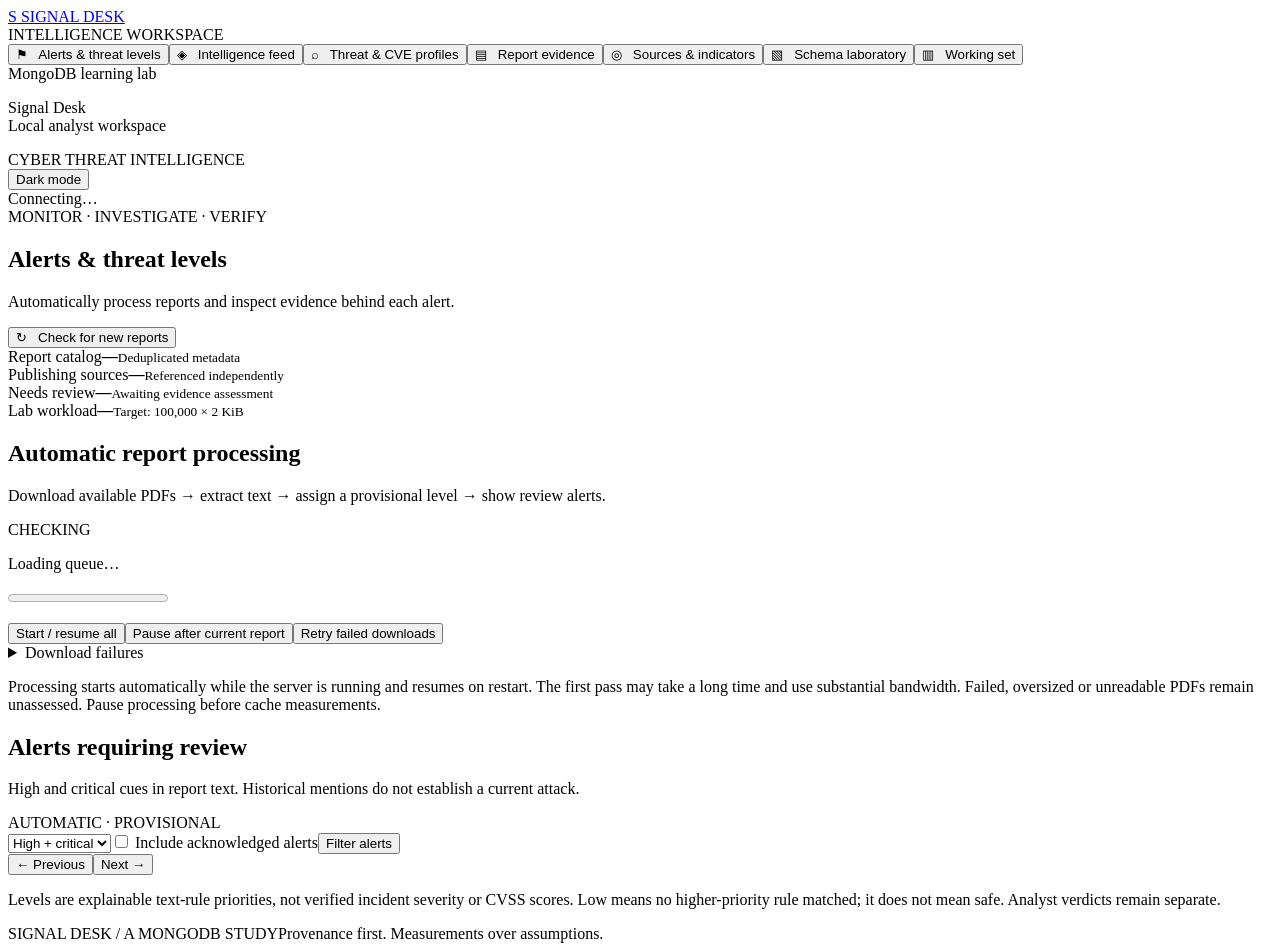
==== frontend/index.html @ 64503d9e "Add Signal Desk with automatic processing and alerts" ====
<!doctype html>
<html lang="en"><head><meta charset="utf-8"><meta name="viewport" content="width=device-width, initial-scale=1"><title>Signal Desk · Cyber Threat Intelligence</title><link rel="stylesheet" href="/styles.css"><script src="/app.js" defer></script></head>
<body>
<aside class="sidebar"><a class="brand" href="/" aria-label="Signal Desk home"><span class="brandmark">S</span> SIGNAL DESK</a><div class="side-label">INTELLIGENCE WORKSPACE</div><nav aria-label="Main navigation"><button data-tab="alerts" class="active">⚑ &nbsp; Alerts & threat levels</button><button data-tab="feed">◈ &nbsp; Intelligence feed</button><button data-tab="investigate">⌕ &nbsp; Threat & CVE profiles</button><button data-tab="evidence">▤ &nbsp; Report evidence</button><button data-tab="sources">◎ &nbsp; Sources & indicators</button><button data-tab="schema">▧ &nbsp; Schema laboratory </button><button data-tab="cache">▥ &nbsp; Working set </button></nav><div class="side-footer"><span class="dot"></span> MongoDB learning lab<p>Signal Desk<br>Local analyst workspace</p></div></aside>
<main><header><div class="eyebrow">CYBER THREAT INTELLIGENCE</div><div class="header-actions"><button id="theme-toggle" class="secondary" aria-label="Switch to dark theme">Dark mode</button><div class="status"><span class="dot"></span><span id="connection">Connecting…</span></div></div></header>
<div id="error" class="error" role="alert" hidden></div><div id="notice" class="notice" role="status" hidden></div>
<section class="page-heading"><div><span class="eyebrow" id="section-label">MONITOR · INVESTIGATE · VERIFY</span><h1 id="page-title">Alerts & threat levels</h1><p id="page-description">Automatically process reports and inspect evidence behind each alert.</p></div><button class="primary" id="sync">↻ &nbsp; Check for new reports</button></section>
<div class="metrics"><article><span>Report catalog</span><strong id="stat-reports">—</strong><small>Deduplicated metadata</small></article><article><span>Publishing sources</span><strong id="stat-sources">—</strong><small>Referenced independently</small></article><article><span>Needs review</span><strong id="stat-review">—</strong><small>Awaiting evidence assessment</small></article><article><span>Lab workload</span><strong id="stat-workload">—</strong><small>Target: 100,000 × 2 KiB</small></article></div>
<section id="alerts" class="tab-panel"><div class="panel processing-panel"><div class="panel-heading"><div><h2>Automatic report processing</h2><p>Download available PDFs → extract text → assign a provisional level → show review alerts.</p></div><span class="chip" id="process-mode">CHECKING</span></div><div class="profile-body"><p id="process-progress" role="status">Loading queue…</p><progress id="process-bar" value="0" max="1" aria-label="Reports processed"></progress><p id="process-current" class="muted"></p><div class="process-actions"><button class="primary" data-process="start">Start / resume all</button><button class="secondary" data-process="pause">Pause after current report</button><button class="secondary" data-process="retry">Retry failed downloads</button></div><details><summary>Download failures</summary><div id="process-errors"></div></details><p class="muted">Processing starts automatically while the server is running and resumes on restart. The first pass may take a long time and use substantial bandwidth. Failed, oversized or unreadable PDFs remain unassessed. Pause processing before cache measurements.</p></div></div><div id="level-counts" class="level-counts"></div><div class="panel"><div class="panel-heading"><div><h2>Alerts requiring review</h2><p>High and critical cues in report text. Historical mentions do not establish a current attack.</p></div><span class="chip">AUTOMATIC · PROVISIONAL</span></div><form id="alert-filters" class="filters"><select id="alert-level" aria-label="Alert threat level"><option value="">High + critical</option><option value="critical">Critical</option><option value="high">High</option></select><label><input id="alert-ack" type="checkbox"> Include acknowledged alerts</label><button class="secondary" type="submit">Filter alerts</button></form><div id="alert-list" class="evidence-list"></div><div class="pagination"><span id="alert-page-count"></span><div><button class="secondary" id="alert-previous">← Previous</button><button class="secondary" id="alert-next">Next →</button></div></div><p class="footnote">Levels are explainable text-rule priorities, not verified incident severity or CVSS scores. Low means no higher-priority rule matched; it does not mean safe. Analyst verdicts remain separate.</p></div></section>
<section id="feed" class="panel tab-panel" hidden><div class="panel-heading"><div><h2>Report explorer</h2><p>Search the catalog, inspect provenance, and record your assessment.</p></div><span class="chip">RULE-BASED TRIAGE</span></div><form id="filters" class="filters"><input id="query" type="search" placeholder="Search reports, CVEs, labels, indicators or PDF text…" aria-label="Search reports"><select id="category" aria-label="Filter category"><option value="">All categories</option><option>ransomware</option><option>phishing</option><option>vulnerability</option><option>malware</option><option>general</option></select><select id="verdict" aria-label="Filter verdict"><option value="">All verdicts</option><option value="needs-review">Needs review</option><option value="confirmed-threat">Confirmed threat</option><option value="benign">Benign</option></select><select id="kind" aria-label="Filter report type"><option value="">All report types</option><option value="article">Training / articles</option><option value="annual-report">Annual reports</option></select><select id="filter-level" aria-label="Filter threat level"><option value="">All threat levels</option><option value="critical">Critical</option><option value="high">High</option><option value="medium">Medium</option><option value="low">Low</option><option value="not-assessed">Not assessed</option></select><select id="filter-source" aria-label="Filter publisher"><option value="">All publishers</option></select><input id="filter-year" type="number" min="2000" max="2100" placeholder="Report year" aria-label="Report year"><select id="filter-sort" aria-label="Sort reports"><option value="newest">Newest imported</option><option value="oldest">Oldest imported</option><option value="year">Report year: newest</option><option value="title">Title A–Z</option></select><label class="date-label">Published from<input id="filter-from" type="date"></label><label class="date-label">Published through<input id="filter-to" type="date"></label><button class="primary" type="submit">Search</button><button class="secondary" id="reset-filters" type="button">Reset</button></form><p class="filter-note">Publication dates apply to dated articles. Use report year for annual publications. Search also finds linked indicators and indexed PDF passages.</p><div class="table-wrap"><table><thead><tr><th>REPORT / PROVENANCE</th><th>CATEGORY</th><th>ASSESSMENT</th><th>THREAT LEVEL</th><th></th></tr></thead><tbody id="reports"></tbody></table></div><div class="pagination"><span id="report-count"></span><button id="export-page" class="secondary">Export this page</button><div><button id="previous" class="secondary">← Previous</button><button id="next" class="secondary">Next →</button></div></div><p class="footnote">A topic match is not proof of a threat. Publisher identity is separate from malicious activity. Fictional examples are labelled.</p></section>
<section id="investigate" class="tab-panel" hidden><div class="two-col"><div class="panel"><div class="panel-heading"><div><h2>Entities in your reports</h2><p>CVEs detected in text and names labelled by an analyst. Ranked by local report count.</p></div><button class="secondary" id="refresh-entities">Refresh</button></div><div id="entity-list" class="source-list"></div><p class="footnote">Fictional reports are excluded. Names and aliases remain separate labels until an analyst establishes their relationship.</p></div><div class="panel"><div class="panel-heading"><div><h2>Profile & related reports</h2><p>Select a label to trace its sources and document evidence.</p></div></div><div id="entity-profile" class="profile-body"><p class="muted">Choose an entity from the list. Add threat names or aliases while reviewing a report; CVEs are extracted automatically.</p></div></div></div></section>
<section id="evidence" class="tab-panel" hidden><div class="panel"><div class="panel-heading"><div><h2>Annual-report evidence</h2><p>Index a PDF from our existing repository, then search its selectable text.</p></div><span class="chip" id="evidence-count">LOCAL INDEX</span></div><form id="index-pdf-form" class="filters"><select id="pdf-catalog" aria-label="Select annual report to index" required><option value="">Loading catalog…</option></select><button class="primary" id="index-pdf-button" type="submit">Index selected PDF</button></form><p class="filter-note">PDFs up to 20 MiB; first 120 pages and 500,000 text characters. No OCR. Limits and page coverage are shown after indexing.</p><form id="evidence-search-form" class="filters"><input id="evidence-query" type="search" placeholder="Search a phrase, CVE or threat name…" aria-label="Search indexed PDF passages"><button class="secondary" type="submit">Find evidence</button></form><div id="evidence-list" class="evidence-list"></div><div class="pagination"><span id="evidence-page-count"></span><div><button id="evidence-previous" class="secondary">← Previous</button><button id="evidence-next" class="secondary">Next →</button></div></div><p class="footnote">Citations use PDF page numbers, which may differ from printed page labels. A document mention is evidence of discussion, not proof of an incident. Read the surrounding source before assigning a verdict.</p></div></section>
<section id="sources" class="tab-panel" hidden><div class="panel source-status"><div class="panel-heading"><div><h2>Source health</h2><p>Our existing CTI Digest / configured feeds and annual-report repository.</p></div></div><div id="source-health" class="profile-body"></div></div><div class="two-col"><div class="panel"><div class="panel-heading"><div><h2>Publisher directory</h2><p>Reports reference these reusable source records.</p></div></div><div id="source-list" class="source-list"></div></div><div class="panel"><div class="panel-heading"><div><h2>Indicator registry</h2><p>Linked to reports through observations.</p></div></div><div id="indicator-list" class="source-list"></div><p class="footnote">Bundled indicators use reserved .invalid domains and are fictional. The app does not contact indicator addresses.</p></div></div></section>
<section id="schema" class="tab-panel" hidden><div class="two-col"><div class="panel"><div class="panel-heading"><div><h2>Relationships with a purpose</h2><p>Schema analysis · Production-style schema</p></div><span class="chip">REFERENCE + EMBED</span></div><div class="schema-map"><div class="schema-row"><b>sources</b><span>← sourceId ←</span><b>reports</b></div><div class="schema-row"><b>indicators</b><span>← indicatorId ←</span><b>observations</b></div><div class="schema-row"><b>reports</b><span>← reportId ←</span><b>observations</b></div><p><strong>Embedded in each report</strong><br>Assessment · provenance · matched terms</p></div><p class="body-copy">Bounded data that is read together stays inside a report. Shared publishers and many-to-many indicator observations remain separate.</p></div><div class="panel"><div class="panel-heading"><div><h2>Measure, then redesign</h2><p>Every result comes from your MongoDB instance.</p></div></div><div class="action-stack"><button class="primary" data-job="sizes">Run $bsonSize analysis</button><button class="secondary" data-job="redesign">Build embedded source alternative</button><button class="secondary" id="export-results">Download lab results JSON</button></div><p class="body-copy">The alternative copies publisher details into <code>reports_embedded</code>. Report detail avoids a lookup, while publisher corrections become multi-document updates. It is a refreshable snapshot.</p></div></div><div class="panel result-panel"><h2>Document size results</h2><div id="size-results"><p class="muted">Run the analysis to measure average and maximum BSON size and distance from the 16 MiB limit.</p></div><div id="redesign-results"></div></div></section>
<section id="cache" class="tab-panel" hidden><div class="two-col"><div class="panel"><div class="panel-heading"><div><h2>WiredTiger cache</h2><p>Instance-wide samples · every 10 seconds</p></div><span class="chip">MEASURED</span></div><div class="cache-numbers"><div><strong id="cache-hit">—</strong><span>Estimated interval hit ratio</span></div><div><strong id="cache-used">—</strong><span>Cache occupancy</span></div></div><div id="cache-chart" aria-label="Cache hit ratio chart"></div><p class="footnote" id="cache-note">Waiting for two samples. No metrics are simulated.</p></div><div class="panel"><div class="panel-heading"><div><h2>Working-set experiment</h2><p>Working-set analysis · Generate → measure → read</p></div></div><div class="action-stack"><button class="primary" data-job="generate">1. Generate 100,000 lab documents</button><button class="secondary" id="capacity">2. Inspect cache capacity</button><button class="secondary" data-job="reads">3. Run 3 randomized full passes</button></div><p class="body-copy">Generation replaces only <code>working_set</code>. Each synthetic document is exactly 2,048 BSON bytes. Full passes read every ID in randomized batches of 200.</p><div id="capacity-result"></div></div></div><div class="panel result-panel"><h2>Observed read performance</h2><div id="read-results"><p class="muted">Your measured timings and page-counter deltas will appear here after the experiment.</p></div></div><p class="footnote">Occupancy is not the percentage of this collection resident in RAM. Ingestion and background activity can influence these server-wide counters.</p></section>
<footer><span>SIGNAL DESK / A MONGODB STUDY</span><span>Provenance first. Measurements over assumptions.</span></footer>
</main>
<dialog id="detail"><form method="dialog"><button class="close" aria-label="Close report">×</button></form><div id="detail-content"></div></dialog>
</body></html>
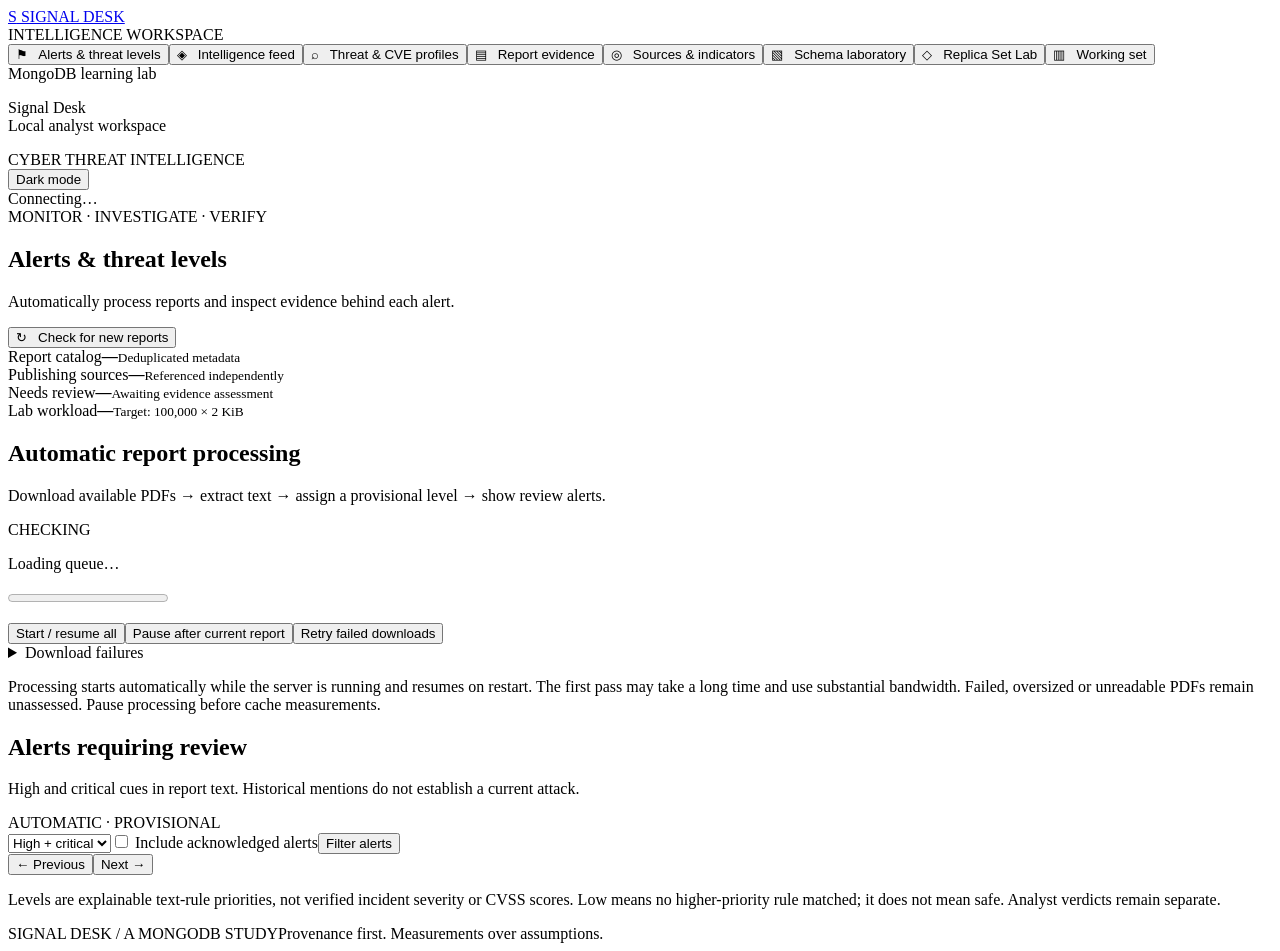
==== commit 5bbe6847: "Add Chapter 8 Replica Set Lab with uploaded experiment evidence" ====
--- a/frontend/index.html
+++ b/frontend/index.html
@@ -1,18 +1,25 @@
 <!doctype html>
-<html lang="en"><head><meta charset="utf-8"><meta name="viewport" content="width=device-width, initial-scale=1"><title>Signal Desk · Cyber Threat Intelligence</title><link rel="stylesheet" href="/styles.css"><script src="/app.js" defer></script></head>
+<html lang="en"><head><meta charset="utf-8"><meta name="viewport" content="width=device-width, initial-scale=1"><title>Signal Desk · Cyber Threat Intelligence</title><link rel="stylesheet" href="/styles.css"><script src="/app.js" defer></script><script src="/replica-lab.js" defer></script></head>
 <body>
-<aside class="sidebar"><a class="brand" href="/" aria-label="Signal Desk home"><span class="brandmark">S</span> SIGNAL DESK</a><div class="side-label">INTELLIGENCE WORKSPACE</div><nav aria-label="Main navigation"><button data-tab="alerts" class="active">⚑ &nbsp; Alerts & threat levels</button><button data-tab="feed">◈ &nbsp; Intelligence feed</button><button data-tab="investigate">⌕ &nbsp; Threat & CVE profiles</button><button data-tab="evidence">▤ &nbsp; Report evidence</button><button data-tab="sources">◎ &nbsp; Sources & indicators</button><button data-tab="schema">▧ &nbsp; Schema laboratory </button><button data-tab="cache">▥ &nbsp; Working set </button></nav><div class="side-footer"><span class="dot"></span> MongoDB learning lab<p>Signal Desk<br>Local analyst workspace</p></div></aside>
+<aside class="sidebar"><a class="brand" href="/" aria-label="Signal Desk home"><span class="brandmark">S</span> SIGNAL DESK</a><div class="side-label">INTELLIGENCE WORKSPACE</div><nav aria-label="Main navigation"><button data-tab="alerts" class="active">⚑ &nbsp; Alerts & threat levels</button><button data-tab="feed">◈ &nbsp; Intelligence feed</button><button data-tab="investigate">⌕ &nbsp; Threat & CVE profiles</button><button data-tab="evidence">▤ &nbsp; Report evidence</button><button data-tab="sources">◎ &nbsp; Sources & indicators</button><button data-tab="schema">▧ &nbsp; Schema laboratory </button><button data-tab="replica">◇ &nbsp; Replica Set Lab</button><button data-tab="cache">▥ &nbsp; Working set </button></nav><div class="side-footer"><span class="dot"></span> MongoDB learning lab<p>Signal Desk<br>Local analyst workspace</p></div></aside>
 <main><header><div class="eyebrow">CYBER THREAT INTELLIGENCE</div><div class="header-actions"><button id="theme-toggle" class="secondary" aria-label="Switch to dark theme">Dark mode</button><div class="status"><span class="dot"></span><span id="connection">Connecting…</span></div></div></header>
 <div id="error" class="error" role="alert" hidden></div><div id="notice" class="notice" role="status" hidden></div>
 <section class="page-heading"><div><span class="eyebrow" id="section-label">MONITOR · INVESTIGATE · VERIFY</span><h1 id="page-title">Alerts & threat levels</h1><p id="page-description">Automatically process reports and inspect evidence behind each alert.</p></div><button class="primary" id="sync">↻ &nbsp; Check for new reports</button></section>
 <div class="metrics"><article><span>Report catalog</span><strong id="stat-reports">—</strong><small>Deduplicated metadata</small></article><article><span>Publishing sources</span><strong id="stat-sources">—</strong><small>Referenced independently</small></article><article><span>Needs review</span><strong id="stat-review">—</strong><small>Awaiting evidence assessment</small></article><article><span>Lab workload</span><strong id="stat-workload">—</strong><small>Target: 100,000 × 2 KiB</small></article></div>
-<section id="alerts" class="tab-panel"><div class="panel processing-panel"><div class="panel-heading"><div><h2>Automatic report processing</h2><p>Download available PDFs → extract text → assign a provisional level → show review alerts.</p></div><span class="chip" id="process-mode">CHECKING</span></div><div class="profile-body"><p id="process-progress" role="status">Loading queue…</p><progress id="process-bar" value="0" max="1" aria-label="Reports processed"></progress><p id="process-current" class="muted"></p><div class="process-actions"><button class="primary" data-process="start">Start / resume all</button><button class="secondary" data-process="pause">Pause after current report</button><button class="secondary" data-process="retry">Retry failed downloads</button></div><details><summary>Download failures</summary><div id="process-errors"></div></details><p class="muted">Processing starts automatically while the server is running and resumes on restart. The first pass may take a long time and use substantial bandwidth. Failed, oversized or unreadable PDFs remain unassessed. Pause processing before cache measurements.</p></div></div><div id="level-counts" class="level-counts"></div><div class="panel"><div class="panel-heading"><div><h2>Alerts requiring review</h2><p>High and critical cues in report text. Historical mentions do not establish a current attack.</p></div><span class="chip">AUTOMATIC · PROVISIONAL</span></div><form id="alert-filters" class="filters"><select id="alert-level" aria-label="Alert threat level"><option value="">High + critical</option><option value="critical">Critical</option><option value="high">High</option></select><label><input id="alert-ack" type="checkbox"> Include acknowledged alerts</label><button class="secondary" type="submit">Filter alerts</button></form><div id="alert-list" class="evidence-list"></div><div class="pagination"><span id="alert-page-count"></span><div><button class="secondary" id="alert-previous">← Previous</button><button class="secondary" id="alert-next">Next →</button></div></div><p class="footnote">Levels are explainable text-rule priorities, not verified incident severity or CVSS scores. Low means no higher-priority rule matched; it does not mean safe. Analyst verdicts remain separate.</p></div></section>
+<section id="alerts" class="tab-panel"><div class="panel processing-panel"><div class="panel-heading"><div><h2>Automatic report processing</h2><p>Download available PDFs → extract text → assign a provisional level → show review alerts.</p></div><span class="chip" id="process-mode">CHECKING</span></div><div class="profile-body"><p id="process-progress" role="status">Loading queue…</p><progress id="process-bar" value="0" max="1" aria-label="Reports processed"></progress><p id="process-current" class="muted"></p><div class="process-actions"><button class="primary" data-process="start">Start / resume all</button><button class="secondary" data-process="pause">Pause after current report</button><button class="secondary" data-process="retry">Retry failed downloads</button></div><details><summary>Download failures</summary><div id="process-errors"></div></details><p id="process-note" class="muted">Processing starts automatically while the server is running and resumes on restart. The first pass may take a long time and use substantial bandwidth. Failed, oversized or unreadable PDFs remain unassessed. Pause processing before cache measurements.</p></div></div><div id="level-counts" class="level-counts"></div><div class="panel"><div class="panel-heading"><div><h2>Alerts requiring review</h2><p>High and critical cues in report text. Historical mentions do not establish a current attack.</p></div><span class="chip">AUTOMATIC · PROVISIONAL</span></div><form id="alert-filters" class="filters"><select id="alert-level" aria-label="Alert threat level"><option value="">High + critical</option><option value="critical">Critical</option><option value="high">High</option></select><label><input id="alert-ack" type="checkbox"> Include acknowledged alerts</label><button class="secondary" type="submit">Filter alerts</button></form><div id="alert-list" class="evidence-list"></div><div class="pagination"><span id="alert-page-count"></span><div><button class="secondary" id="alert-previous">← Previous</button><button class="secondary" id="alert-next">Next →</button></div></div><p class="footnote">Levels are explainable text-rule priorities, not verified incident severity or CVSS scores. Low means no higher-priority rule matched; it does not mean safe. Analyst verdicts remain separate.</p></div></section>
 <section id="feed" class="panel tab-panel" hidden><div class="panel-heading"><div><h2>Report explorer</h2><p>Search the catalog, inspect provenance, and record your assessment.</p></div><span class="chip">RULE-BASED TRIAGE</span></div><form id="filters" class="filters"><input id="query" type="search" placeholder="Search reports, CVEs, labels, indicators or PDF text…" aria-label="Search reports"><select id="category" aria-label="Filter category"><option value="">All categories</option><option>ransomware</option><option>phishing</option><option>vulnerability</option><option>malware</option><option>general</option></select><select id="verdict" aria-label="Filter verdict"><option value="">All verdicts</option><option value="needs-review">Needs review</option><option value="confirmed-threat">Confirmed threat</option><option value="benign">Benign</option></select><select id="kind" aria-label="Filter report type"><option value="">All report types</option><option value="article">Training / articles</option><option value="annual-report">Annual reports</option></select><select id="filter-level" aria-label="Filter threat level"><option value="">All threat levels</option><option value="critical">Critical</option><option value="high">High</option><option value="medium">Medium</option><option value="low">Low</option><option value="not-assessed">Not assessed</option></select><select id="filter-source" aria-label="Filter publisher"><option value="">All publishers</option></select><input id="filter-year" type="number" min="2000" max="2100" placeholder="Report year" aria-label="Report year"><select id="filter-sort" aria-label="Sort reports"><option value="newest">Newest imported</option><option value="oldest">Oldest imported</option><option value="year">Report year: newest</option><option value="title">Title A–Z</option></select><label class="date-label">Published from<input id="filter-from" type="date"></label><label class="date-label">Published through<input id="filter-to" type="date"></label><button class="primary" type="submit">Search</button><button class="secondary" id="reset-filters" type="button">Reset</button></form><p class="filter-note">Publication dates apply to dated articles. Use report year for annual publications. Search also finds linked indicators and indexed PDF passages.</p><div class="table-wrap"><table><thead><tr><th>REPORT / PROVENANCE</th><th>CATEGORY</th><th>ASSESSMENT</th><th>THREAT LEVEL</th><th></th></tr></thead><tbody id="reports"></tbody></table></div><div class="pagination"><span id="report-count"></span><button id="export-page" class="secondary">Export this page</button><div><button id="previous" class="secondary">← Previous</button><button id="next" class="secondary">Next →</button></div></div><p class="footnote">A topic match is not proof of a threat. Publisher identity is separate from malicious activity. Fictional examples are labelled.</p></section>
 <section id="investigate" class="tab-panel" hidden><div class="two-col"><div class="panel"><div class="panel-heading"><div><h2>Entities in your reports</h2><p>CVEs detected in text and names labelled by an analyst. Ranked by local report count.</p></div><button class="secondary" id="refresh-entities">Refresh</button></div><div id="entity-list" class="source-list"></div><p class="footnote">Fictional reports are excluded. Names and aliases remain separate labels until an analyst establishes their relationship.</p></div><div class="panel"><div class="panel-heading"><div><h2>Profile & related reports</h2><p>Select a label to trace its sources and document evidence.</p></div></div><div id="entity-profile" class="profile-body"><p class="muted">Choose an entity from the list. Add threat names or aliases while reviewing a report; CVEs are extracted automatically.</p></div></div></div></section>
 <section id="evidence" class="tab-panel" hidden><div class="panel"><div class="panel-heading"><div><h2>Annual-report evidence</h2><p>Index a PDF from our existing repository, then search its selectable text.</p></div><span class="chip" id="evidence-count">LOCAL INDEX</span></div><form id="index-pdf-form" class="filters"><select id="pdf-catalog" aria-label="Select annual report to index" required><option value="">Loading catalog…</option></select><button class="primary" id="index-pdf-button" type="submit">Index selected PDF</button></form><p class="filter-note">PDFs up to 20 MiB; first 120 pages and 500,000 text characters. No OCR. Limits and page coverage are shown after indexing.</p><form id="evidence-search-form" class="filters"><input id="evidence-query" type="search" placeholder="Search a phrase, CVE or threat name…" aria-label="Search indexed PDF passages"><button class="secondary" type="submit">Find evidence</button></form><div id="evidence-list" class="evidence-list"></div><div class="pagination"><span id="evidence-page-count"></span><div><button id="evidence-previous" class="secondary">← Previous</button><button id="evidence-next" class="secondary">Next →</button></div></div><p class="footnote">Citations use PDF page numbers, which may differ from printed page labels. A document mention is evidence of discussion, not proof of an incident. Read the surrounding source before assigning a verdict.</p></div></section>
 <section id="sources" class="tab-panel" hidden><div class="panel source-status"><div class="panel-heading"><div><h2>Source health</h2><p>Our existing CTI Digest / configured feeds and annual-report repository.</p></div></div><div id="source-health" class="profile-body"></div></div><div class="two-col"><div class="panel"><div class="panel-heading"><div><h2>Publisher directory</h2><p>Reports reference these reusable source records.</p></div></div><div id="source-list" class="source-list"></div></div><div class="panel"><div class="panel-heading"><div><h2>Indicator registry</h2><p>Linked to reports through observations.</p></div></div><div id="indicator-list" class="source-list"></div><p class="footnote">Bundled indicators use reserved .invalid domains and are fictional. The app does not contact indicator addresses.</p></div></div></section>
 <section id="schema" class="tab-panel" hidden><div class="two-col"><div class="panel"><div class="panel-heading"><div><h2>Relationships with a purpose</h2><p>Schema analysis · Production-style schema</p></div><span class="chip">REFERENCE + EMBED</span></div><div class="schema-map"><div class="schema-row"><b>sources</b><span>← sourceId ←</span><b>reports</b></div><div class="schema-row"><b>indicators</b><span>← indicatorId ←</span><b>observations</b></div><div class="schema-row"><b>reports</b><span>← reportId ←</span><b>observations</b></div><p><strong>Embedded in each report</strong><br>Assessment · provenance · matched terms</p></div><p class="body-copy">Bounded data that is read together stays inside a report. Shared publishers and many-to-many indicator observations remain separate.</p></div><div class="panel"><div class="panel-heading"><div><h2>Measure, then redesign</h2><p>Every result comes from your MongoDB instance.</p></div></div><div class="action-stack"><button class="primary" data-job="sizes">Run $bsonSize analysis</button><button class="secondary" data-job="redesign">Build embedded source alternative</button><button class="secondary" id="export-results">Download lab results JSON</button></div><p class="body-copy">The alternative copies publisher details into <code>reports_embedded</code>. Report detail avoids a lookup, while publisher corrections become multi-document updates. It is a refreshable snapshot.</p></div></div><div class="panel result-panel"><h2>Document size results</h2><div id="size-results"><p class="muted">Run the analysis to measure average and maximum BSON size and distance from the 16 MiB limit.</p></div><div id="redesign-results"></div></div></section>
 <section id="cache" class="tab-panel" hidden><div class="two-col"><div class="panel"><div class="panel-heading"><div><h2>WiredTiger cache</h2><p>Instance-wide samples · every 10 seconds</p></div><span class="chip">MEASURED</span></div><div class="cache-numbers"><div><strong id="cache-hit">—</strong><span>Estimated interval hit ratio</span></div><div><strong id="cache-used">—</strong><span>Cache occupancy</span></div></div><div id="cache-chart" aria-label="Cache hit ratio chart"></div><p class="footnote" id="cache-note">Waiting for two samples. No metrics are simulated.</p></div><div class="panel"><div class="panel-heading"><div><h2>Working-set experiment</h2><p>Working-set analysis · Generate → measure → read</p></div></div><div class="action-stack"><button class="primary" data-job="generate">1. Generate 100,000 lab documents</button><button class="secondary" id="capacity">2. Inspect cache capacity</button><button class="secondary" data-job="reads">3. Run 3 randomized full passes</button></div><p class="body-copy">Generation replaces only <code>working_set</code>. Each synthetic document is exactly 2,048 BSON bytes. Full passes read every ID in randomized batches of 200.</p><div id="capacity-result"></div></div></div><div class="panel result-panel"><h2>Observed read performance</h2><div id="read-results"><p class="muted">Your measured timings and page-counter deltas will appear here after the experiment.</p></div></div><p class="footnote">Occupancy is not the percentage of this collection resident in RAM. Ingestion and background activity can influence these server-wide counters.</p></section>
+<section id="replica" class="tab-panel" hidden>
+<div class="panel replica-intro"><div><span class="chip">CHAPTER 8 · RECORDED RESULTS</span><h2>See how your database stays available</h2><p>Explore replication, voting and primary elections using the results from your Docker lab.</p><p class="muted">These are saved experiment results, not live container status. Your containers may be stopped. Upload a new JSON file after running an experiment to update this page.</p></div><button id="replica-refresh" class="secondary">Reload saved results</button></div>
+<div class="panel replica-upload"><h2>Bring in your lab results</h2><p>Select the four result JSON files from your Chapter 8 activity folders. Each upload replaces the saved result for that activity.</p><form id="replica-upload-form"><label for="replica-files">Chapter 8 result files (up to 4 files, 1 MiB each)</label><input id="replica-files" type="file" accept=".json,application/json" multiple required><button id="replica-upload-button" class="primary" type="submit">Upload results</button></form><p id="replica-message" role="status" aria-live="polite"></p></div>
+<div id="replica-activities" class="replica-activities" aria-label="Choose a lab activity"></div>
+<div id="replica-result" aria-live="polite"><p class="empty-state">Open this page to load saved lab results.</p></div>
+<details class="panel replica-help"><summary>How to run the experiments and update this page</summary><p>Run the Chapter 8 Python scripts using Docker Desktop on your laptop. Then upload the JSON files they generate here. Vercel stores the uploaded results in Signal Desk’s MongoDB database; it does not run your laptop’s Docker containers.</p><ol><li>Run Activity 8.1 to initialize the replica set and check replication.</li><li>Run the arbiter activity to add a voting-only member.</li><li>Run Activity 8.2 to observe failover and client reconnection.</li><li>Run the priority activity to predict and verify the next primary.</li></ol><p>The repository includes the scripts and step-by-step commands in <code>labs/chapter08/README.md</code>. Use <code>27117</code> as mongo1’s host port, keeping <code>27017</code> inside Docker.</p><p>Uploaded commands are displayed as evidence only. This page does not execute them or trigger elections on Signal Desk’s database.</p></details>
+</section>
 <footer><span>SIGNAL DESK / A MONGODB STUDY</span><span>Provenance first. Measurements over assumptions.</span></footer>
 </main>
 <dialog id="detail"><form method="dialog"><button class="close" aria-label="Close report">×</button></form><div id="detail-content"></div></dialog>
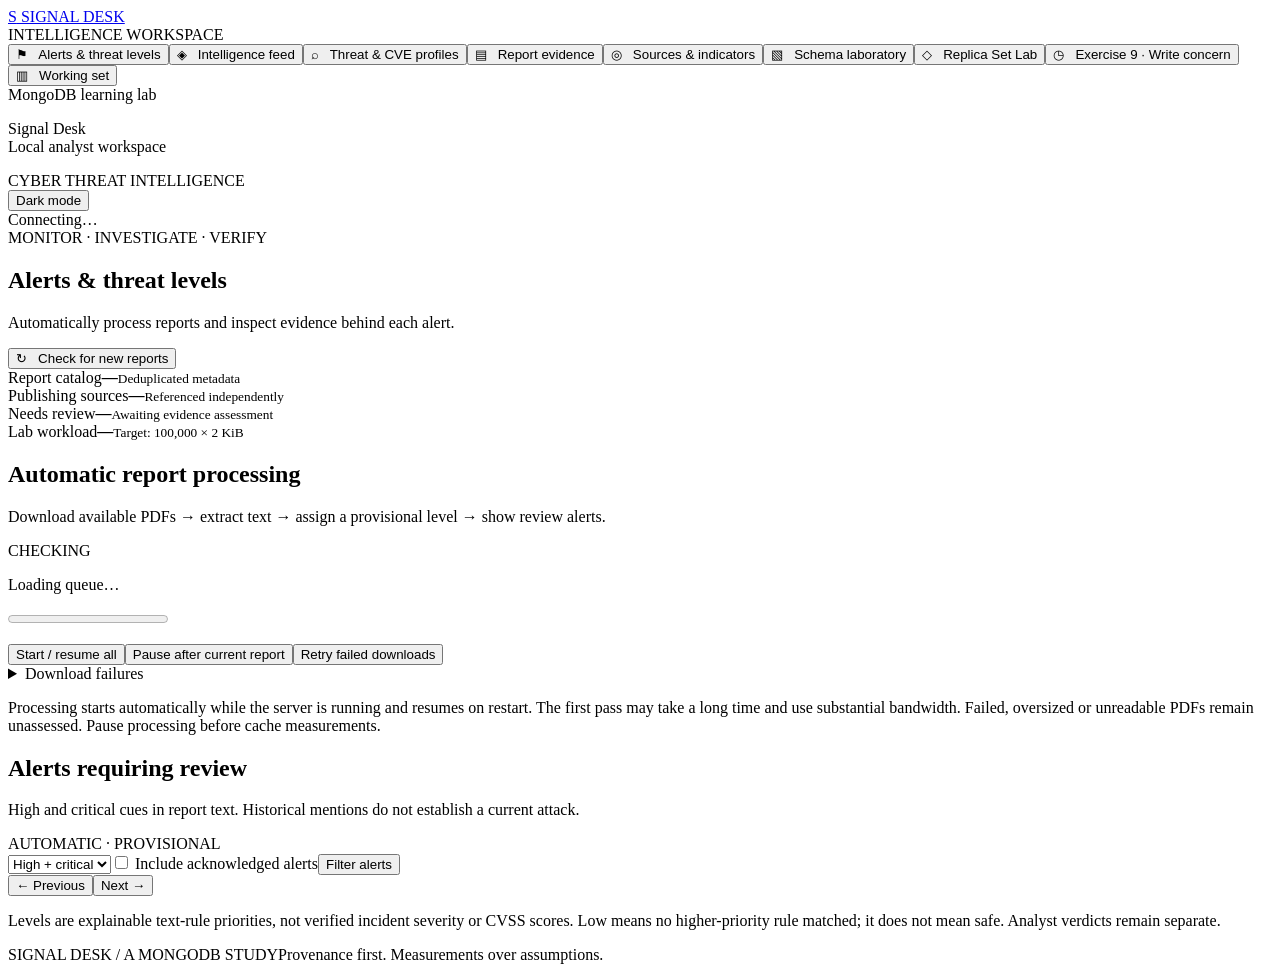
==== commit a37fd388: "feat: add Exercise 9 benchmarks, partition evidence and Docker submission kit" ====
--- a/frontend/index.html
+++ b/frontend/index.html
@@ -1,7 +1,7 @@
 <!doctype html>
-<html lang="en"><head><meta charset="utf-8"><meta name="viewport" content="width=device-width, initial-scale=1"><title>Signal Desk · Cyber Threat Intelligence</title><link rel="stylesheet" href="/styles.css"><script src="/app.js" defer></script><script src="/replica-lab.js" defer></script></head>
+<html lang="en"><head><meta charset="utf-8"><meta name="viewport" content="width=device-width, initial-scale=1"><title>Signal Desk · Cyber Threat Intelligence</title><link rel="stylesheet" href="/styles.css"><script src="/app.js" defer></script><script src="/replica-lab.js" defer></script><script src="/exercise9.js" defer></script></head>
 <body>
-<aside class="sidebar"><a class="brand" href="/" aria-label="Signal Desk home"><span class="brandmark">S</span> SIGNAL DESK</a><div class="side-label">INTELLIGENCE WORKSPACE</div><nav aria-label="Main navigation"><button data-tab="alerts" class="active">⚑ &nbsp; Alerts & threat levels</button><button data-tab="feed">◈ &nbsp; Intelligence feed</button><button data-tab="investigate">⌕ &nbsp; Threat & CVE profiles</button><button data-tab="evidence">▤ &nbsp; Report evidence</button><button data-tab="sources">◎ &nbsp; Sources & indicators</button><button data-tab="schema">▧ &nbsp; Schema laboratory </button><button data-tab="replica">◇ &nbsp; Replica Set Lab</button><button data-tab="cache">▥ &nbsp; Working set </button></nav><div class="side-footer"><span class="dot"></span> MongoDB learning lab<p>Signal Desk<br>Local analyst workspace</p></div></aside>
+<aside class="sidebar"><a class="brand" href="/" aria-label="Signal Desk home"><span class="brandmark">S</span> SIGNAL DESK</a><div class="side-label">INTELLIGENCE WORKSPACE</div><nav aria-label="Main navigation"><button data-tab="alerts" class="active">⚑ &nbsp; Alerts & threat levels</button><button data-tab="feed">◈ &nbsp; Intelligence feed</button><button data-tab="investigate">⌕ &nbsp; Threat & CVE profiles</button><button data-tab="evidence">▤ &nbsp; Report evidence</button><button data-tab="sources">◎ &nbsp; Sources & indicators</button><button data-tab="schema">▧ &nbsp; Schema laboratory </button><button data-tab="replica">◇ &nbsp; Replica Set Lab</button><button data-tab="exercise9">◷ &nbsp; Exercise 9 · Write concern</button><button data-tab="cache">▥ &nbsp; Working set </button></nav><div class="side-footer"><span class="dot"></span> MongoDB learning lab<p>Signal Desk<br>Local analyst workspace</p></div></aside>
 <main><header><div class="eyebrow">CYBER THREAT INTELLIGENCE</div><div class="header-actions"><button id="theme-toggle" class="secondary" aria-label="Switch to dark theme">Dark mode</button><div class="status"><span class="dot"></span><span id="connection">Connecting…</span></div></div></header>
 <div id="error" class="error" role="alert" hidden></div><div id="notice" class="notice" role="status" hidden></div>
 <section class="page-heading"><div><span class="eyebrow" id="section-label">MONITOR · INVESTIGATE · VERIFY</span><h1 id="page-title">Alerts & threat levels</h1><p id="page-description">Automatically process reports and inspect evidence behind each alert.</p></div><button class="primary" id="sync">↻ &nbsp; Check for new reports</button></section>
@@ -13,6 +13,17 @@
 <section id="sources" class="tab-panel" hidden><div class="panel source-status"><div class="panel-heading"><div><h2>Source health</h2><p>Our existing CTI Digest / configured feeds and annual-report repository.</p></div></div><div id="source-health" class="profile-body"></div></div><div class="two-col"><div class="panel"><div class="panel-heading"><div><h2>Publisher directory</h2><p>Reports reference these reusable source records.</p></div></div><div id="source-list" class="source-list"></div></div><div class="panel"><div class="panel-heading"><div><h2>Indicator registry</h2><p>Linked to reports through observations.</p></div></div><div id="indicator-list" class="source-list"></div><p class="footnote">Bundled indicators use reserved .invalid domains and are fictional. The app does not contact indicator addresses.</p></div></div></section>
 <section id="schema" class="tab-panel" hidden><div class="two-col"><div class="panel"><div class="panel-heading"><div><h2>Relationships with a purpose</h2><p>Schema analysis · Production-style schema</p></div><span class="chip">REFERENCE + EMBED</span></div><div class="schema-map"><div class="schema-row"><b>sources</b><span>← sourceId ←</span><b>reports</b></div><div class="schema-row"><b>indicators</b><span>← indicatorId ←</span><b>observations</b></div><div class="schema-row"><b>reports</b><span>← reportId ←</span><b>observations</b></div><p><strong>Embedded in each report</strong><br>Assessment · provenance · matched terms</p></div><p class="body-copy">Bounded data that is read together stays inside a report. Shared publishers and many-to-many indicator observations remain separate.</p></div><div class="panel"><div class="panel-heading"><div><h2>Measure, then redesign</h2><p>Every result comes from your MongoDB instance.</p></div></div><div class="action-stack"><button class="primary" data-job="sizes">Run $bsonSize analysis</button><button class="secondary" data-job="redesign">Build embedded source alternative</button><button class="secondary" id="export-results">Download lab results JSON</button></div><p class="body-copy">The alternative copies publisher details into <code>reports_embedded</code>. Report detail avoids a lookup, while publisher corrections become multi-document updates. It is a refreshable snapshot.</p></div></div><div class="panel result-panel"><h2>Document size results</h2><div id="size-results"><p class="muted">Run the analysis to measure average and maximum BSON size and distance from the 16 MiB limit.</p></div><div id="redesign-results"></div></div></section>
 <section id="cache" class="tab-panel" hidden><div class="two-col"><div class="panel"><div class="panel-heading"><div><h2>WiredTiger cache</h2><p>Instance-wide samples · every 10 seconds</p></div><span class="chip">MEASURED</span></div><div class="cache-numbers"><div><strong id="cache-hit">—</strong><span>Estimated interval hit ratio</span></div><div><strong id="cache-used">—</strong><span>Cache occupancy</span></div></div><div id="cache-chart" aria-label="Cache hit ratio chart"></div><p class="footnote" id="cache-note">Waiting for two samples. No metrics are simulated.</p></div><div class="panel"><div class="panel-heading"><div><h2>Working-set experiment</h2><p>Working-set analysis · Generate → measure → read</p></div></div><div class="action-stack"><button class="primary" data-job="generate">1. Generate 100,000 lab documents</button><button class="secondary" id="capacity">2. Inspect cache capacity</button><button class="secondary" data-job="reads">3. Run 3 randomized full passes</button></div><p class="body-copy">Generation replaces only <code>working_set</code>. Each synthetic document is exactly 2,048 BSON bytes. Full passes read every ID in randomized batches of 200.</p><div id="capacity-result"></div></div></div><div class="panel result-panel"><h2>Observed read performance</h2><div id="read-results"><p class="muted">Your measured timings and page-counter deltas will appear here after the experiment.</p></div></div><p class="footnote">Occupancy is not the percentage of this collection resident in RAM. Ingestion and background activity can influence these server-wide counters.</p></section>
+<section id="exercise9" class="tab-panel" hidden>
+<div class="panel replica-intro"><div><span class="chip">CHAPTER 9 · WRITE CONCERN &amp; CAP</span><h2>What does a durable write cost?</h2><p>Measure 6,000 writes, interrupt replication, and inspect the evidence of recovery.</p><p class="muted">Recorded experiments from your laptop. This page does not disconnect or reconfigure Signal Desk’s database.</p></div><a class="primary ex9-download" href="/api/exercise9/kit" download>Download Docker kit</a></div>
+<div class="ex9-steps panel"><h2>Run Exercise 9, one step at a time</h2><ol><li>Start Docker Desktop. Download and extract the kit. Open its <strong>SignalDesk_Exercise9</strong> folder in VS Code.</li><li>In the PowerShell terminal, create the three-node lab:<pre><code>powershell -NoProfile -ExecutionPolicy Bypass -File .\start.ps1</code></pre></li><li>Measure all write concerns with journaling off/on (may take several minutes):<pre><code>docker compose run --rm -T python latency</code></pre></li><li>Run both 30-second partition experiments and recovery checks:<pre><code>powershell -NoProfile -ExecutionPolicy Bypass -File .\run-partition.ps1</code></pre></li><li>Upload <strong>lab_9_1_latency.json</strong> and <strong>lab_9_2_partition.json</strong> from the kit’s <strong>results</strong> folder below.</li></ol><p class="muted">This kit uses its own three data-bearing nodes and no host ports. Exercise 8 can stay stopped. The PowerShell execution setting above applies only to that script process.</p></div>
+<div class="panel replica-upload ex9-no-print"><h2>Upload measured results</h2><p>Use the two JSON files generated by this kit. Uploading replaces the previous result for that experiment.</p><form id="ex9-upload-form"><label for="ex9-files">Exercise 9 JSON files · up to 2 files, 1 MiB each</label><input id="ex9-files" type="file" accept=".json,application/json" multiple required><button class="primary" id="ex9-upload-button">Upload results</button><button class="secondary" id="ex9-reload" type="button">Reload saved results</button></form><p id="ex9-message" role="status" aria-live="polite"></p></div>
+<div id="ex9-progress" class="ex9-progress" aria-live="polite"></div>
+<div class="ex9-switch ex9-no-print" role="group" aria-label="Exercise 9 results"><button class="secondary" data-ex9-view="latency" aria-pressed="true">9.1 · Write latency</button><button class="secondary" data-ex9-view="partition" aria-pressed="false">9.2 · Network partition</button></div>
+<div id="ex9-latency"></div><div id="ex9-partition" hidden></div>
+<details class="panel replica-help ex9-no-print"><summary>Understanding the results</summary><p><strong>w:1</strong> asks the primary to acknowledge. <strong>w:majority</strong> asks a voting majority; this kit needs two data-bearing members. <strong>All three</strong> uses <code>w:3</code>. MongoDB does not provide a built-in <code>w:"all"</code> mode.</p><p><strong>j:true</strong> waits for journal durability on the required members. <strong>j:false</strong> does not disable journaling. With MongoDB 7’s default majority journal setting, majority acknowledgments can still wait for journaled writes. Expect differences with hardware and load; there is no guaranteed latency ratio.</p><p>One disconnected secondary leaves a voting majority. With both secondaries disconnected, the isolated primary eventually steps down. Even <code>w:1</code> then fails; write concern alone does not turn MongoDB into an always-available system. An acknowledgment timeout does not mean the write was undone. Timeline states are the observer’s view, sampled approximately once per second, not exact internal election timestamps.</p><p><a href="https://www.mongodb.com/docs/v7.0/reference/write-concern/" target="_blank" rel="noopener noreferrer">MongoDB 7 write concern documentation</a></p></details>
+<div class="panel replica-section ex9-submission"><h2>Prepare your Classroom submission</h2><p>After both experiments, follow the kit’s README to build and push your Docker Hub image containing the runnable scripts and your measured evidence. Add the public image link here, then print this report to PDF for Classroom.</p><label for="ex9-hub">Your Docker Hub repository URL</label><input id="ex9-hub" type="url" placeholder="https://hub.docker.com/r/your-name/signal-desk-exercise9"><label for="ex9-notes">Your explanation of the latency differences and partition behavior</label><textarea id="ex9-notes" rows="4" placeholder="Use your measured results. Which concern was fastest? What changed with journaling? When was quorum lost and restored?"></textarea><p class="muted">The link and notes stay in this browser. Publishing to Docker Hub is a separate step; entering a URL here does not publish or verify the image.</p><button class="secondary ex9-no-print" id="ex9-print">Print submission report / Save as PDF</button><p id="ex9-print-message" class="muted ex9-no-print" role="status"></p><div id="ex9-print-meta" class="ex9-print-only"></div></div>
+</section>
+
 <section id="replica" class="tab-panel" hidden>
 <div class="panel replica-intro"><div><span class="chip">CHAPTER 8 · RECORDED RESULTS</span><h2>See how your database stays available</h2><p>Explore replication, voting and primary elections using the results from your Docker lab.</p><p class="muted">These are saved experiment results, not live container status. Your containers may be stopped. Upload a new JSON file after running an experiment to update this page.</p></div><button id="replica-refresh" class="secondary">Reload saved results</button></div>
 <div class="panel replica-upload"><h2>Bring in your lab results</h2><p>Select the four result JSON files from your Chapter 8 activity folders. Each upload replaces the saved result for that activity.</p><form id="replica-upload-form"><label for="replica-files">Chapter 8 result files (up to 4 files, 1 MiB each)</label><input id="replica-files" type="file" accept=".json,application/json" multiple required><button id="replica-upload-button" class="primary" type="submit">Upload results</button></form><p id="replica-message" role="status" aria-live="polite"></p></div>
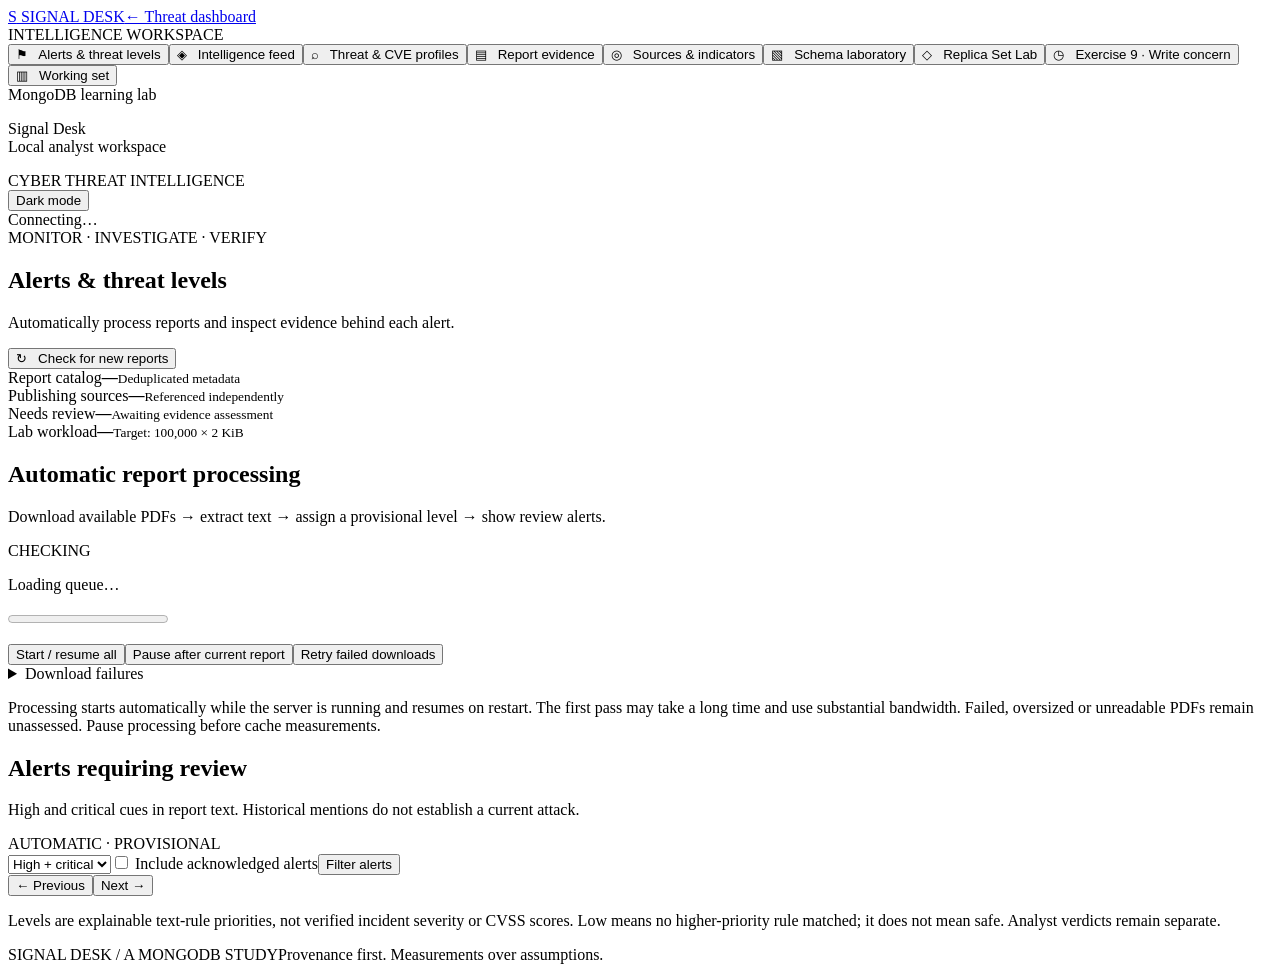
==== commit 00fa8dd9: "Add public threat dashboard, source-preserving MISP feeds and reduced lab export Keep existing cours" ====
--- a/frontend/index.html
+++ b/frontend/index.html
@@ -1,7 +1,7 @@
 <!doctype html>
 <html lang="en"><head><meta charset="utf-8"><meta name="viewport" content="width=device-width, initial-scale=1"><title>Signal Desk · Cyber Threat Intelligence</title><link rel="stylesheet" href="/styles.css"><script src="/app.js" defer></script><script src="/replica-lab.js" defer></script><script src="/exercise9.js" defer></script></head>
 <body>
-<aside class="sidebar"><a class="brand" href="/" aria-label="Signal Desk home"><span class="brandmark">S</span> SIGNAL DESK</a><div class="side-label">INTELLIGENCE WORKSPACE</div><nav aria-label="Main navigation"><button data-tab="alerts" class="active">⚑ &nbsp; Alerts & threat levels</button><button data-tab="feed">◈ &nbsp; Intelligence feed</button><button data-tab="investigate">⌕ &nbsp; Threat & CVE profiles</button><button data-tab="evidence">▤ &nbsp; Report evidence</button><button data-tab="sources">◎ &nbsp; Sources & indicators</button><button data-tab="schema">▧ &nbsp; Schema laboratory </button><button data-tab="replica">◇ &nbsp; Replica Set Lab</button><button data-tab="exercise9">◷ &nbsp; Exercise 9 · Write concern</button><button data-tab="cache">▥ &nbsp; Working set </button></nav><div class="side-footer"><span class="dot"></span> MongoDB learning lab<p>Signal Desk<br>Local analyst workspace</p></div></aside>
+<aside class="sidebar"><a class="brand" href="/" aria-label="Signal Desk home"><span class="brandmark">S</span> SIGNAL DESK</a><a href="/" class="secondary">← Threat dashboard</a><div class="side-label">INTELLIGENCE WORKSPACE</div><nav aria-label="Main navigation"><button data-tab="alerts" class="active">⚑ &nbsp; Alerts & threat levels</button><button data-tab="feed">◈ &nbsp; Intelligence feed</button><button data-tab="investigate">⌕ &nbsp; Threat & CVE profiles</button><button data-tab="evidence">▤ &nbsp; Report evidence</button><button data-tab="sources">◎ &nbsp; Sources & indicators</button><button data-tab="schema">▧ &nbsp; Schema laboratory </button><button data-tab="replica">◇ &nbsp; Replica Set Lab</button><button data-tab="exercise9">◷ &nbsp; Exercise 9 · Write concern</button><button data-tab="cache">▥ &nbsp; Working set </button></nav><div class="side-footer"><span class="dot"></span> MongoDB learning lab<p>Signal Desk<br>Local analyst workspace</p></div></aside>
 <main><header><div class="eyebrow">CYBER THREAT INTELLIGENCE</div><div class="header-actions"><button id="theme-toggle" class="secondary" aria-label="Switch to dark theme">Dark mode</button><div class="status"><span class="dot"></span><span id="connection">Connecting…</span></div></div></header>
 <div id="error" class="error" role="alert" hidden></div><div id="notice" class="notice" role="status" hidden></div>
 <section class="page-heading"><div><span class="eyebrow" id="section-label">MONITOR · INVESTIGATE · VERIFY</span><h1 id="page-title">Alerts & threat levels</h1><p id="page-description">Automatically process reports and inspect evidence behind each alert.</p></div><button class="primary" id="sync">↻ &nbsp; Check for new reports</button></section>
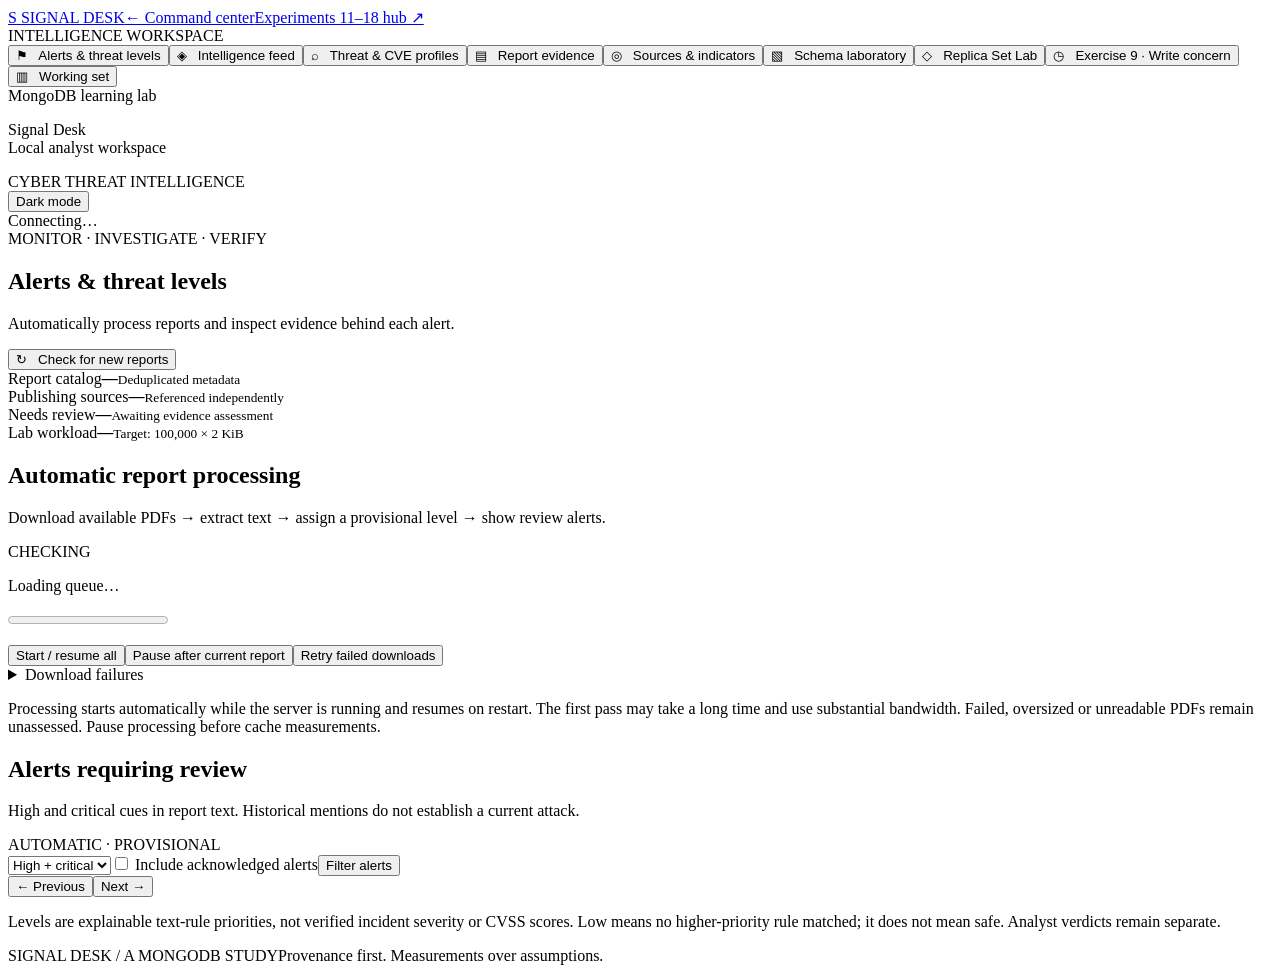
==== commit 25880eeb: "Unify Signal Desk command center and experiments 11-18 evidence hub Add separate Docker/reference li" ====
--- a/frontend/index.html
+++ b/frontend/index.html
@@ -1,7 +1,7 @@
 <!doctype html>
 <html lang="en"><head><meta charset="utf-8"><meta name="viewport" content="width=device-width, initial-scale=1"><title>Signal Desk · Cyber Threat Intelligence</title><link rel="stylesheet" href="/styles.css"><script src="/app.js" defer></script><script src="/replica-lab.js" defer></script><script src="/exercise9.js" defer></script></head>
 <body>
-<aside class="sidebar"><a class="brand" href="/" aria-label="Signal Desk home"><span class="brandmark">S</span> SIGNAL DESK</a><a href="/" class="secondary">← Threat dashboard</a><div class="side-label">INTELLIGENCE WORKSPACE</div><nav aria-label="Main navigation"><button data-tab="alerts" class="active">⚑ &nbsp; Alerts & threat levels</button><button data-tab="feed">◈ &nbsp; Intelligence feed</button><button data-tab="investigate">⌕ &nbsp; Threat & CVE profiles</button><button data-tab="evidence">▤ &nbsp; Report evidence</button><button data-tab="sources">◎ &nbsp; Sources & indicators</button><button data-tab="schema">▧ &nbsp; Schema laboratory </button><button data-tab="replica">◇ &nbsp; Replica Set Lab</button><button data-tab="exercise9">◷ &nbsp; Exercise 9 · Write concern</button><button data-tab="cache">▥ &nbsp; Working set </button></nav><div class="side-footer"><span class="dot"></span> MongoDB learning lab<p>Signal Desk<br>Local analyst workspace</p></div></aside>
+<aside class="sidebar"><a class="brand" href="/" aria-label="Signal Desk home"><span class="brandmark">S</span> SIGNAL DESK</a><a href="/" class="secondary">← Command center</a><a href="/#labs" class="workspace-return">Experiments 11–18 hub ↗</a><div class="side-label">INTELLIGENCE WORKSPACE</div><nav aria-label="Main navigation"><button data-tab="alerts" class="active">⚑ &nbsp; Alerts & threat levels</button><button data-tab="feed">◈ &nbsp; Intelligence feed</button><button data-tab="investigate">⌕ &nbsp; Threat & CVE profiles</button><button data-tab="evidence">▤ &nbsp; Report evidence</button><button data-tab="sources">◎ &nbsp; Sources & indicators</button><button data-tab="schema">▧ &nbsp; Schema laboratory </button><button data-tab="replica">◇ &nbsp; Replica Set Lab</button><button data-tab="exercise9">◷ &nbsp; Exercise 9 · Write concern</button><button data-tab="cache">▥ &nbsp; Working set </button></nav><div class="side-footer"><span class="dot"></span> MongoDB learning lab<p>Signal Desk<br>Local analyst workspace</p></div></aside>
 <main><header><div class="eyebrow">CYBER THREAT INTELLIGENCE</div><div class="header-actions"><button id="theme-toggle" class="secondary" aria-label="Switch to dark theme">Dark mode</button><div class="status"><span class="dot"></span><span id="connection">Connecting…</span></div></div></header>
 <div id="error" class="error" role="alert" hidden></div><div id="notice" class="notice" role="status" hidden></div>
 <section class="page-heading"><div><span class="eyebrow" id="section-label">MONITOR · INVESTIGATE · VERIFY</span><h1 id="page-title">Alerts & threat levels</h1><p id="page-description">Automatically process reports and inspect evidence behind each alert.</p></div><button class="primary" id="sync">↻ &nbsp; Check for new reports</button></section>
